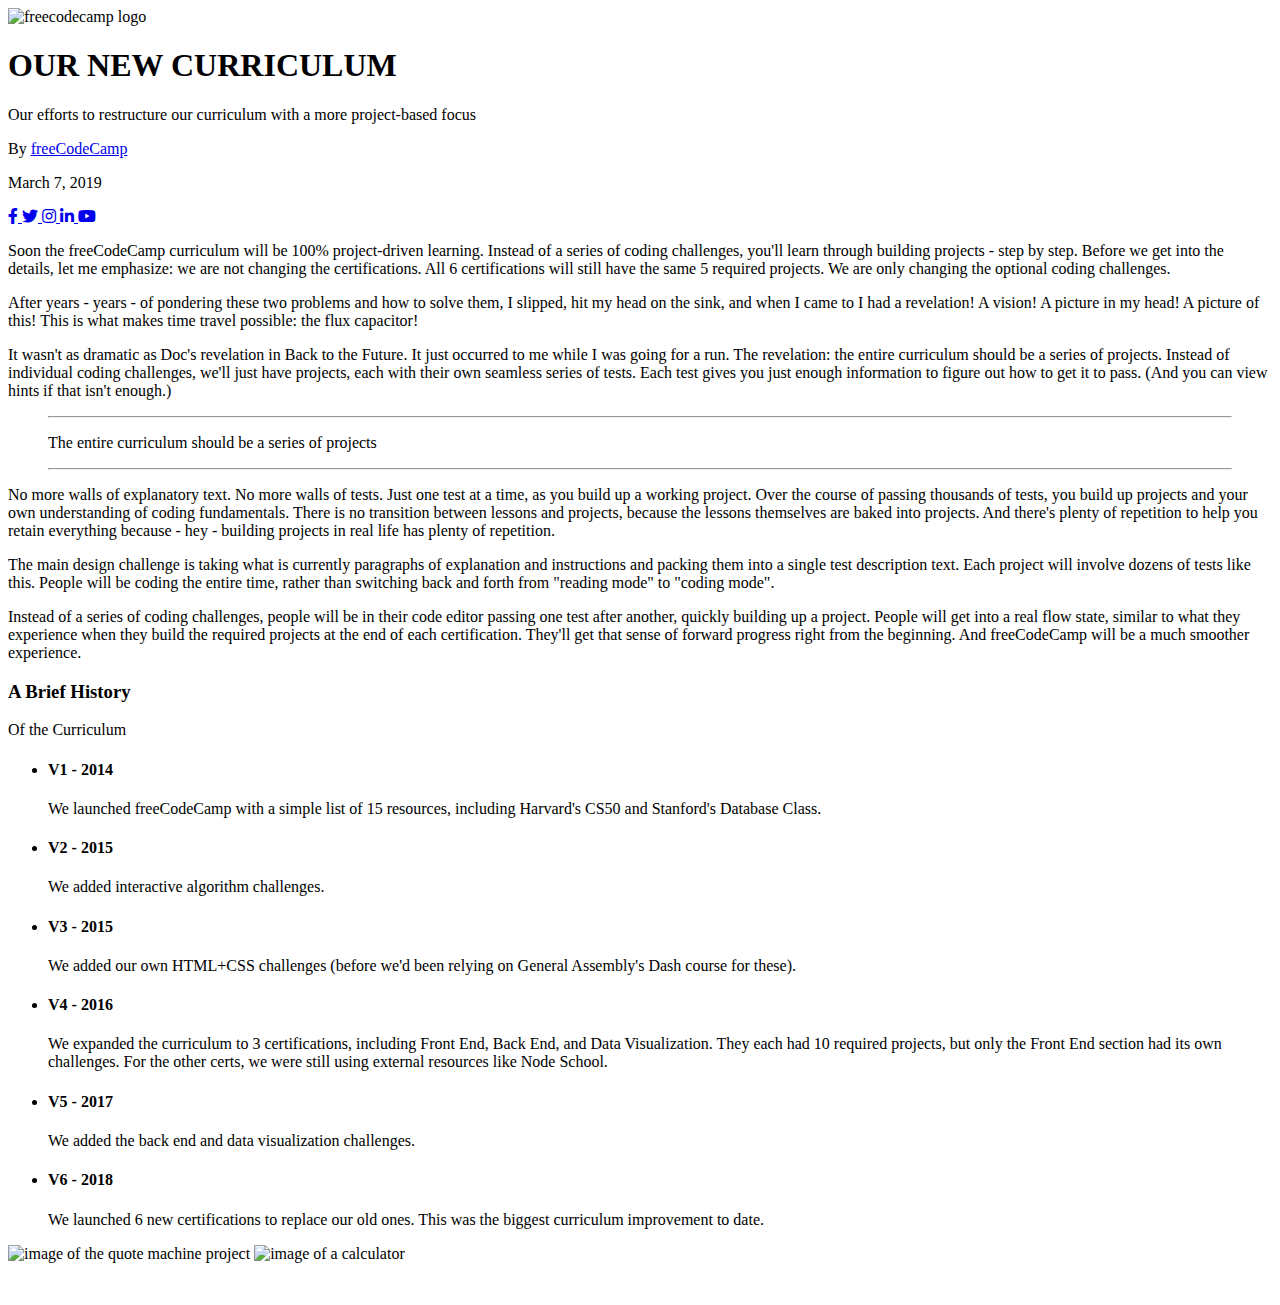
==== Magazine/index.html @ 8910231e "today's commit" ====
<!DOCTYPE html>
<html lang="en">
  <head>
    <meta charset="UTF-8" />
    <meta name="viewport" content="width=device-width, initial-scale=1.0" />
    <title>Magazine</title>
    <link
      href="https://fonts.googleapis.com/css?family=Anton%7CBaskervville%7CRaleway&display=swap"
      rel="stylesheet"
    />
    <link
      rel="stylesheet"
      href="https://use.fontawesome.com/releases/v5.8.2/css/all.css"
    />
    <link rel="stylesheet" href="styles.css" />
  </head>
  <body>
    <main>
      <section class="heading">
        <header class="hero">
          <img
            src="https://cdn.freecodecamp.org/platform/universal/fcc_meta_1920X1080-indigo.png"
            alt="freecodecamp logo"
            loading="lazy"
            class="hero-img"
            width="400"
          />
          <h1 class="hero-title">OUR NEW CURRICULUM</h1>
          <p class="hero-subtitle">
            Our efforts to restructure our curriculum with a more project-based
            focus
          </p>
        </header>
        <div class="author">
          <p class="author-name">
            By
            <a href="https://freecodecamp.org" target="_blank" rel="noreferrer"
              >freeCodeCamp</a
            >
          </p>
          <p class="publish-date">March 7, 2019</p>
        </div>
        <div class="social-icons">
          <a href="https://www.facebook.com/freecodecamp/">
            <i class="fab fa-facebook-f"></i>
          </a>
          <a href="https://twitter.com/freecodecamp/">
            <i class="fab fa-twitter"></i>
          </a>
          <a href="https://instagram.com/freecodecamp">
            <i class="fab fa-instagram"></i>
          </a>
          <a href="https://www.linkedin.com/school/free-code-camp/">
            <i class="fab fa-linkedin-in"></i>
          </a>
          <a href="https://www.youtube.com/freecodecamp">
            <i class="fab fa-youtube"></i>
          </a>
        </div>
      </section>
      <section class="text">
        <p class="first-paragraph">
          Soon the freeCodeCamp curriculum will be 100% project-driven learning. Instead of a series of coding challenges, you'll learn through building projects - step by step. Before we get into the details, let me emphasize: we are not changing the certifications. All 6 certifications will still have the same 5 required projects. We are only changing the optional coding challenges.
        </p>
        <p>
          After years - years - of pondering these two problems and how to solve them, I slipped, hit my head on the sink, and when I came to I had a revelation! A vision! A picture in my head! A picture of this! This is what makes time travel possible: the flux capacitor!
        </p>
        <p>
          It wasn't as dramatic as Doc's revelation in Back to the Future. It
          just occurred to me while I was going for a run. The revelation: the entire curriculum should be a series of projects. Instead of individual coding challenges, we'll just have projects, each with their own seamless series of tests. Each test gives you just enough information to figure out how to get it to pass. (And you can view hints if that isn't enough.)
        </p>
        <blockquote>
          <hr />
          <p class="quote">
            The entire curriculum should be a series of projects
          </p>
          <hr />
        </blockquote>
        <p>
          No more walls of explanatory text. No more walls of tests. Just one
          test at a time, as you build up a working project. Over the course of passing thousands of tests, you build up projects and your own understanding of coding fundamentals. There is no transition between lessons and projects, because the lessons themselves are baked into projects. And there's plenty of repetition to help you retain everything because - hey - building projects in real life has plenty of repetition.
        </p>
        <p>
          The main design challenge is taking what is currently paragraphs of explanation and instructions and packing them into a single test description text. Each project will involve dozens of tests like this. People will be coding the entire time, rather than switching back and forth from "reading mode" to "coding mode".
        </p>
        <p>
          Instead of a series of coding challenges, people will be in their code editor passing one test after another, quickly building up a project. People will get into a real flow state, similar to what they experience when they build the required projects at the end of each certification. They'll get that sense of forward progress right from the beginning. And freeCodeCamp will be a much smoother experience.
        </p>
      </section>
      <section class="text text-with-images">
        <article class="brief-history">
          <h3 class="list-title">A Brief History</h3>
          <p>Of the Curriculum</p>
          <ul class="lists">
            <li>
              <h4 class="list-subtitle">V1 - 2014</h4>
              <p>
                We launched freeCodeCamp with a simple list of 15 resources,
                including Harvard's CS50 and Stanford's Database Class.
              </p>
            </li>
            <li>
              <h4 class="list-subtitle">V2 - 2015</h4>
              <p>We added interactive algorithm challenges.</p>
            </li>
            <li>
              <h4 class="list-subtitle">V3 - 2015</h4>
              <p>
                We added our own HTML+CSS challenges (before we'd been relying
                on General Assembly's Dash course for these).
              </p>
            </li>
            <li>
              <h4 class="list-subtitle">V4 - 2016</h4>
              <p>
                We expanded the curriculum to 3 certifications, including Front
                End, Back End, and Data Visualization. They each had 10 required
                projects, but only the Front End section had its own challenges.
                For the other certs, we were still using external resources like
                Node School.
              </p>
            </li>
            <li>
              <h4 class="list-subtitle">V5 - 2017</h4>
              <p>We added the back end and data visualization challenges.</p>
            </li>
            <li>
              <h4 class="list-subtitle">V6 - 2018</h4>
              <p>
                We launched 6 new certifications to replace our old ones. This
                was the biggest curriculum improvement to date.
              </p>
            </li>
          </ul>
        </article>
        <aside class="image-wrapper">
          <img
            src="https://cdn.freecodecamp.org/testable-projects-fcc/images/random-quote-machine.png"
            alt="image of the quote machine project"
            loading="lazy"
            class="image-1"
            width="600"
            height="400"
          />
          <img
          src="https://cdn.freecodecamp.org/testable-projects-fcc/images/calc.png"
          alt="image of a calculator"
          class="image-2"
          loading="lazy"
          width="400"
          height="400" />
          <blockquote class="image-quote"></blockquote>
          <img />
        </aside>
      </section>
    </main>
  </body>
</html>
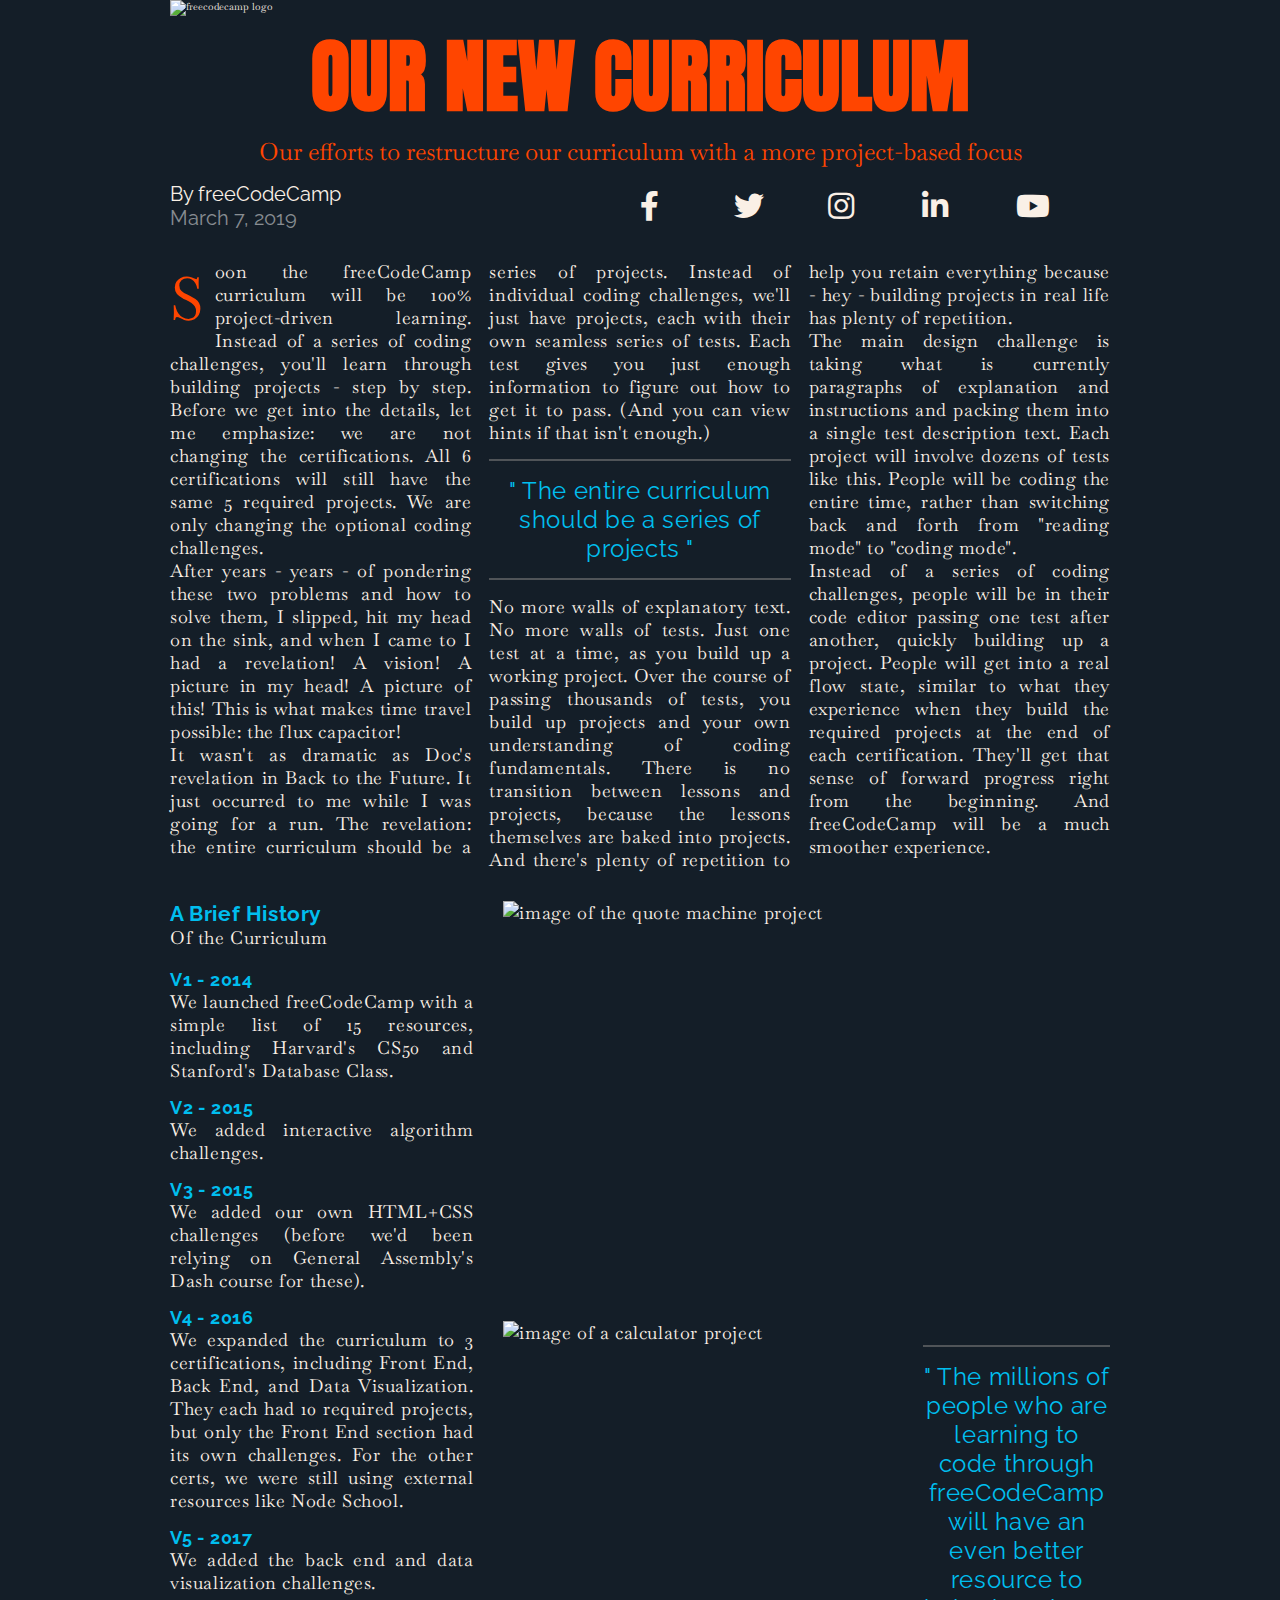
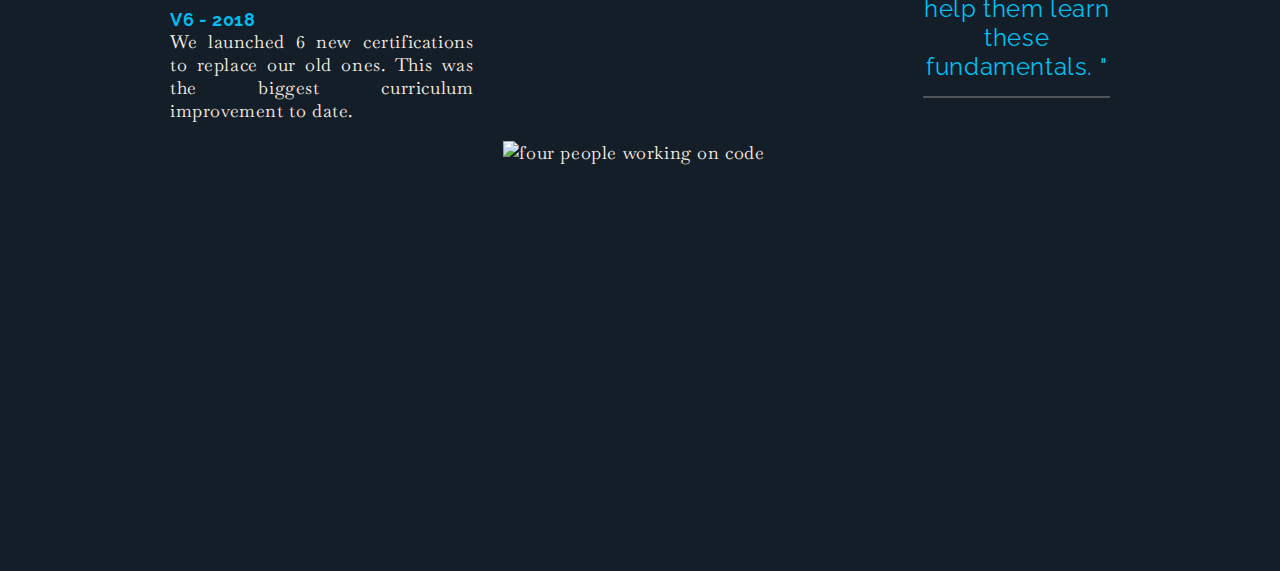
==== commit c2ceb0a0: "compeleted magazine" ====
--- a/Magazine/index.html
+++ b/Magazine/index.html
@@ -23,7 +23,6 @@
             alt="freecodecamp logo"
             loading="lazy"
             class="hero-img"
-            width="400"
           />
           <h1 class="hero-title">OUR NEW CURRICULUM</h1>
           <p class="hero-subtitle">
@@ -106,8 +105,8 @@
             <li>
               <h4 class="list-subtitle">V3 - 2015</h4>
               <p>
-                We added our own HTML+CSS challenges (before we'd been relying
-                on General Assembly's Dash course for these).
+                We added our own HTML+CSS challenges (before we'd been relying on
+                General Assembly's Dash course for these).
               </p>
             </li>
             <li>
@@ -127,8 +126,8 @@
             <li>
               <h4 class="list-subtitle">V6 - 2018</h4>
               <p>
-                We launched 6 new certifications to replace our old ones. This
-                was the biggest curriculum improvement to date.
+                We launched 6 new certifications to replace our old ones. This was
+                the biggest curriculum improvement to date.
               </p>
             </li>
           </ul>
@@ -143,14 +142,30 @@
             height="400"
           />
           <img
-          src="https://cdn.freecodecamp.org/testable-projects-fcc/images/calc.png"
-          alt="image of a calculator"
-          class="image-2"
-          loading="lazy"
-          width="400"
-          height="400" />
-          <blockquote class="image-quote"></blockquote>
-          <img />
+            src="https://cdn.freecodecamp.org/testable-projects-fcc/images/calc.png"
+            alt="image of a calculator project"
+            loading="lazy"
+            class="image-2"
+            width="400"
+            height="400"
+          />
+          <blockquote class="image-quote">
+            <hr />
+            <p class="quote">
+              The millions of people who are learning to code through freeCodeCamp
+              will have an even better resource to help them learn these
+              fundamentals.
+            </p>
+            <hr />
+          </blockquote>
+          <img
+            src="https://cdn.freecodecamp.org/testable-projects-fcc/images/survey-form-background.jpeg"
+            alt="four people working on code"
+            loading="lazy"
+            class="image-3"
+            width="600"
+            height="400"
+          />
         </aside>
       </section>
     </main>
--- a/Magazine/styles.css
+++ b/Magazine/styles.css
@@ -0,0 +1,193 @@
+*,
+::before,
+::after {
+  padding: 0;
+  margin: 0;
+  box-sizing: border-box;
+}
+
+html {
+  font-size: 62.5%;
+}
+
+body {
+  font-family: 'Baskervville', serif;
+  color: linen;
+  background-color: rgb(20, 30, 40);
+}
+
+h1 {
+  font-family: 'Anton', sans-serif;
+}
+
+h2, h3, h4, h5, h6 {
+  font-family: 'Raleway', sans-serif;
+}
+
+a {
+  text-decoration: none;
+  color: linen;
+}
+
+main {
+  display: grid;
+  grid-template-columns: minmax(2rem, 1fr) minmax(min-content, 94rem) minmax(2rem, 1fr);
+  row-gap: 3rem;
+}
+
+img {
+  width: 100%;
+  object-fit: cover;
+}
+
+hr {
+  margin: 1.5rem 0;
+  border: 1px solid rgba(120, 120, 120, 0.6);
+}
+
+.heading {
+  grid-column: 2 / 3;
+  display: grid;
+  grid-template-columns: repeat(2, 1fr);
+  row-gap: 1.5rem;
+}
+
+.text {
+  grid-column: 2 / 3;
+  font-size: 1.8rem;
+  letter-spacing: 0.6px;
+  column-width: 25rem;
+  text-align: justify;
+}
+
+.hero {
+  grid-column: 1 / -1;
+  position: relative;
+}
+
+.hero-title {
+  text-align: center;
+  color: orangered;
+  font-size: 8rem;
+}
+
+.hero-subtitle {
+  font-size: 2.4rem;
+  color: orangered;
+  text-align: center;
+}
+
+.author {
+  font-size: 2rem;
+  font-family: "Raleway", sans-serif;
+}
+
+.author-name a:hover {
+  background-color: #306203;
+}
+
+.publish-date {
+  color: rgba(255, 255, 255, 0.5);
+}
+
+.social-icons {
+  display: grid;
+  font-size: 3rem;
+  grid-template-columns: repeat(5, 1fr);
+  grid-auto-flow: column;
+  grid-auto-columns: 1fr;
+  align-items: center;
+}
+
+.first-paragraph::first-letter {
+  font-size: 6rem;
+  color: orangered;
+  float: left;
+  margin-right: 1rem;
+}
+
+.quote {
+  color: #00beef;
+  font-size: 2.4rem;
+  text-align: center;
+  font-family: "Raleway", sans-serif;
+}
+
+.quote::before {
+  content: '" ';
+}
+
+.quote::after {
+  content: ' "';
+}
+
+.text-with-images {
+  display: grid;
+  grid-template-columns: 1fr 2fr;
+  column-gap: 3rem;
+  margin-bottom: 3rem;
+}
+
+.lists {
+  list-style-type: none;
+  margin-top: 2rem;
+}
+
+.lists li {
+  margin-bottom: 1.5rem;
+}
+
+.list-title, .list-subtitle {
+  color: #00beef;
+}
+
+.image-wrapper {
+  display: grid;
+  grid-template-columns: 2fr 1fr;
+  grid-template-rows: repeat(3, min-content);
+  gap: 2rem;
+  place-items: center;
+}
+
+.image-1, .image-3 {
+  grid-column: 1 / -1;
+}
+
+@media only screen and (max-width: 720px) {
+  .image-wrapper {
+    grid-template-columns: 1fr;
+  }
+}
+
+@media only screen and (max-width: 600px) {
+  .text-with-images {
+    grid-template-columns: 1fr;
+  }
+}
+
+@media only screen and (max-width: 550px) {
+  .hero-title {
+    font-size: 6rem;
+  }
+  
+  .hero-subtitle,
+  .author,
+  .quote,
+  .list-title {
+    font-size: 1.8rem;
+  }
+  
+  .social-icons {
+    font-size: 2rem;
+  }
+
+  .text {
+    font-size: 1.6rem;
+  } 
+}
+
+@media only screen and (max-width: 420px) {
+  .hero-title {
+     font-size: 4.5rem;
+  }
+}